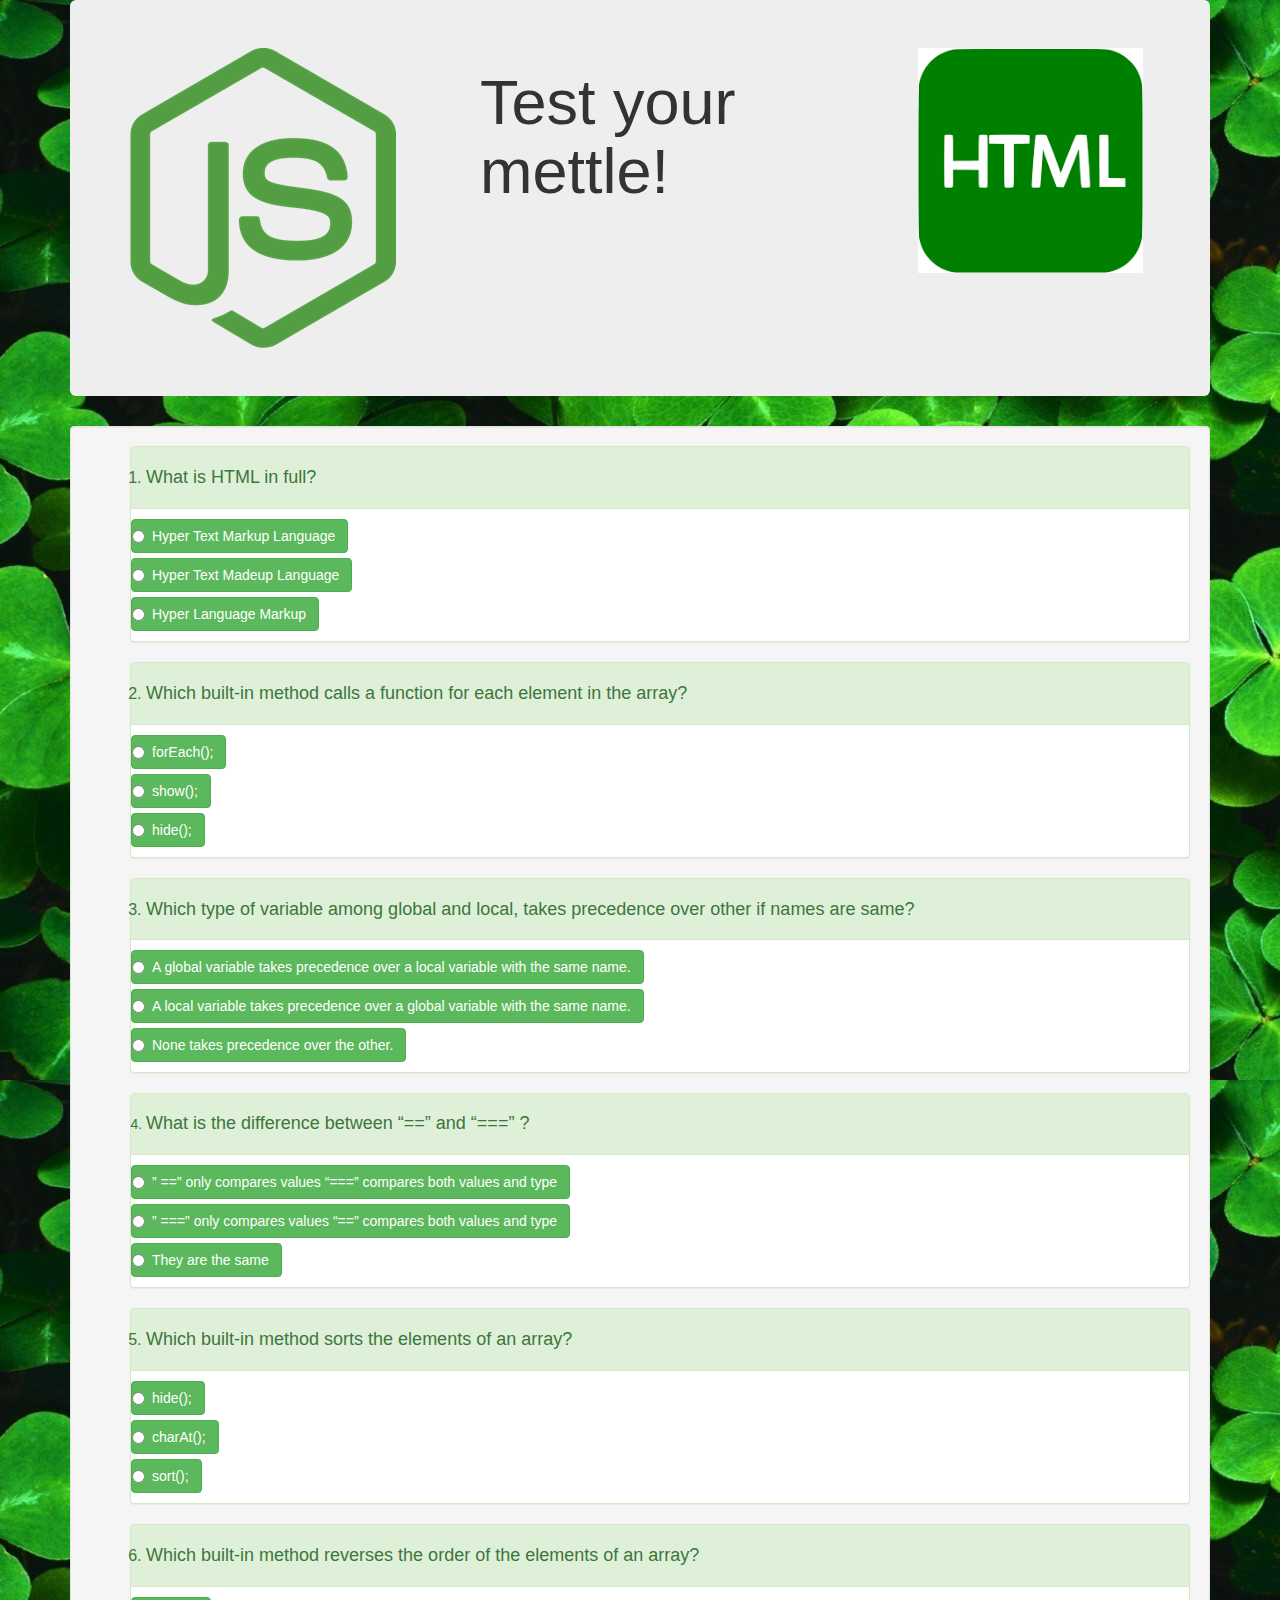
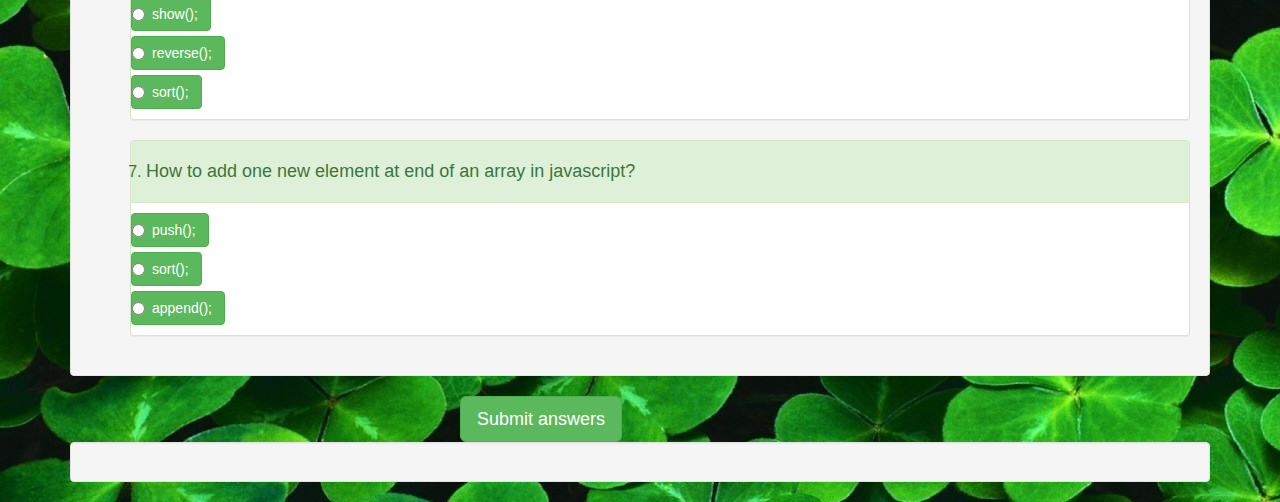
==== dashboard.html @ 98595a1a "Add user dashboard" ====
<!DOCTYPE html>
<html>
  <head>
    <title>quizboard</title>
    <link href="css/styles.css" rel="stylesheet" type="text/css">
    <link href="css/bootstrap.css" rel="stylesheet" type="text/css">
    <link href="https://fonts.googleapis.com/css?family=Niconne" rel="stylesheet">
    <script src="https://code.jquery.com/jquery-3.3.1.min.js" integrity="sha256-FgpCb/KJQlLNfOu91ta32o/NMZxltwRo8QtmkMRdAu8=" crossorigin="anonymous"></script>
    <script src="js/scripts.js"></script>
  </head>
  <body class="container scrollbar scrollbar-success" background="images/background.jpeg">
    <div class="jumbotron">
      <div class="row">
          <div class="col-md-2"><img src="images/logo.png" alt="javascript logo"></div>
          <div class="col-md-2"></div>
          <div class="col-md-5"><h1 id="heading">Test your mettle!<h1></div>
          <div class="col-md-1"><img src="images/htmllogo.png" alt="photo of html logo"></div>
      </div>
    </div>
    <div class="row">
      <div class="col-md-12">
        <div class="well">
          <form id="choices">
            <ol>
              <div class="panel panel-success">
                <div class="panel-heading">
                  <li class="panel-title"><h4>What is HTML in full?</h4></li>
                </div>
                <div class="radio">
                  <label class="btn btn-success btn-outline">
                    <input id="override" type="radio"  name="question1" value="5">
                    Hyper Text Markup Language
                  </label>
                </div>
                <div class="radio">
                  <label class="btn btn-success btn-outline">
                    <input id="override" type="radio" name="question1" value="0">
                      Hyper Text Madeup Language
                  </label>
                </div>
                <div class="radio">
                  <label class="btn btn-success btn-outline">
                    <input id="override" type="radio" name="question1" value="0">
                      Hyper Language Markup
                  </label>
                </div>
              </div>
              <div class="panel panel-success">
                <div class="panel-heading">
                  <li class="panel-title"><h4>Which built-in method calls a function for each element in the array?</h4></li>
                </div>
                <div class="radio">
                  <label class="btn btn-success btn-outline">
                    <input id="override" type="radio"  name="question2" value="5">
                      forEach();
                  </label>
                </div>
                <div class="radio">
                  <label class="btn btn-success btn-outline">
                    <input id="override" type="radio" name="question2" value="0">
                      show();
                  </label>
                </div>
                <div class="radio">
                  <label class="btn btn-success btn-outline">
                    <input id="override" type="radio" name="question2" value="0">
                      hide();
                  </label>
                </div>
              </div>
              <div class="panel panel-success">
                <div class="panel-heading">
                  <li class="panel-title"><h4>Which type of variable among global and local, takes precedence over other if names are same?</h4></li>
                </div>
                <div class="radio">
                  <label class="btn btn-success btn-outline">
                    <input id="override" type="radio"  name="question3" value="0">
                      A global variable takes precedence over a local variable with the same name.
                  </label>
                </div>
                <div class="radio">
                  <label class="btn btn-success btn-outline">
                    <input id="override" type="radio" name="question3" value="5">
                      A local variable takes precedence over a global variable with the same name.
                  </label>
                </div>
                <div class="radio">
                  <label class="btn btn-success btn-outline">
                    <input id="override" type="radio" name="question3" value="0">
                      None takes precedence over the other.
                  </label>
                </div>
              </div>
              <div class="panel panel-success">
                <div class="panel-heading">
                  <li panel-title><h4>What is the difference between “==” and “===” ?</h4></li>
                </div>
                <div class="radio">
                  <label class="btn btn-success btn-outline">
                    <input id="override" type="radio"  name="question4" value="5">
                      ” ==” only compares values “===” compares both values and type
                  </label>
                </div>
                <div class="radio">
                  <label class="btn btn-success btn-outline">
                    <input id="override" type="radio" name="question4" value="0">
                      ” ===” only compares values “==” compares both values and type
                  </label>
                </div>
                <div class="radio">
                  <label class="btn btn-success btn-outline">
                    <input id="override" type="radio" name="question4" value="0">
                      They are the same
                  </label>
                </div>
              </div>
              <div class="panel panel-success">
                <div class="panel-heading">
                  <li class="panel-title"><h4>Which built-in method sorts the elements of an array?</h4></li>
                </div>
                <div class="radio">
                  <label class="btn btn-success btn-outline">
                    <input id="override" type="radio"  name="question5" value="0">
                      hide();
                  </label>
                </div>
                <div class="radio">
                  <label class="btn btn-success btn-outline">
                    <input id="override" type="radio" name="question5" value="0">
                      charAt();
                  </label>
                </div>
                <div class="radio">
                  <label class="btn btn-success btn-outline">
                    <input id="override" type="radio" name="question5" value="5">
                      sort();
                  </label>
                </div>
              </div>
              <div class="panel panel-success">
                <div class="panel-heading">
                  <li class="panel-title"><h4>Which built-in method reverses the order of the elements of an array?</h4></li>
                </div>
                <div class="radio">
                  <label class="btn btn-success btn-outline">
                    <input id="override" type="radio"  name="question6" value="0">
                      show();
                  </label>
                </div>
                <div class="radio">
                  <label class="btn btn-success btn-outline">
                    <input id="override" type="radio" name="question6" value="5">
                      reverse();
                  </label>
                </div>
                <div class="radio">
                  <label class="btn btn-success btn-outline">
                    <input id="override" type="radio" name="question6" value="0">
                      sort();
                  </label>
                </div>
              </div>
              <div class="panel panel-success">
                <div class="panel-heading">
                  <li class="panel-title"><h4>How to add one new element at end of an array in javascript?</h4></li>
                </div>
                <div class="radio">
                  <label class="btn btn-success btn-outline">
                    <input id="override" type="radio"  name="question7" value="5">
                      push();
                  </label>
                </div>
                <div class="radio">
                  <label class="btn btn-success btn-outline">
                    <input id="override" type="radio" name="question7" value="0">
                      sort();
                  </label>
                </div>
                <div class="radio">
                  <label class="btn btn-success btn-outline">
                    <input id="override" type="radio" name="question7" value="0">
                      append();
                  </label>
                </div>
              </div>
            </ol>
          </div>
          <div class="row">
            <div class="col-md-4"></div>
            <div class="col-md-4"><button id="answer" class="btn btn-success btn-lg">Submit answers</button></div>
          </div>
        </form>
        <div class= "well">
          <div id="result" class="col-md-2"></div>
        </div>
      </div>
    </div>
  </body>
<html>
---- css/styles.css ----
# heading .jumbotron h1 {
  font-family: 'Niconne', cursive;
}
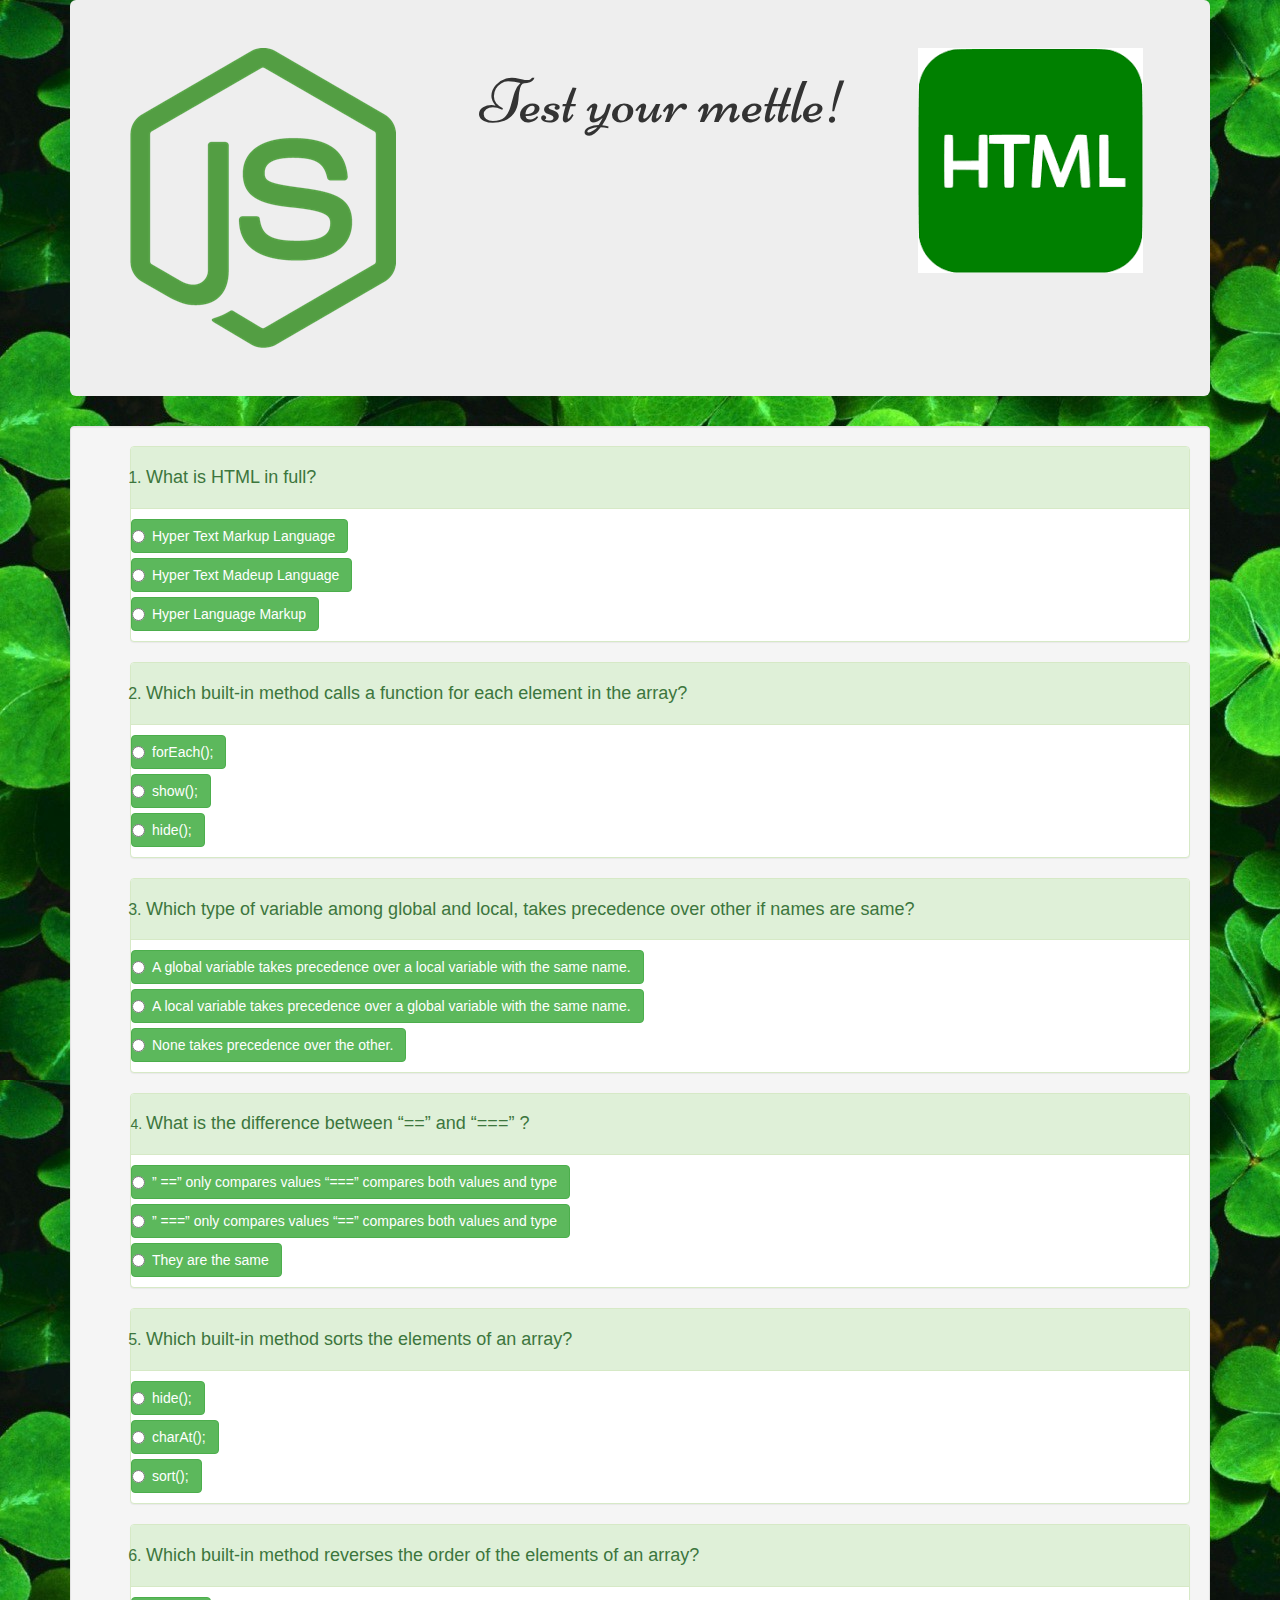
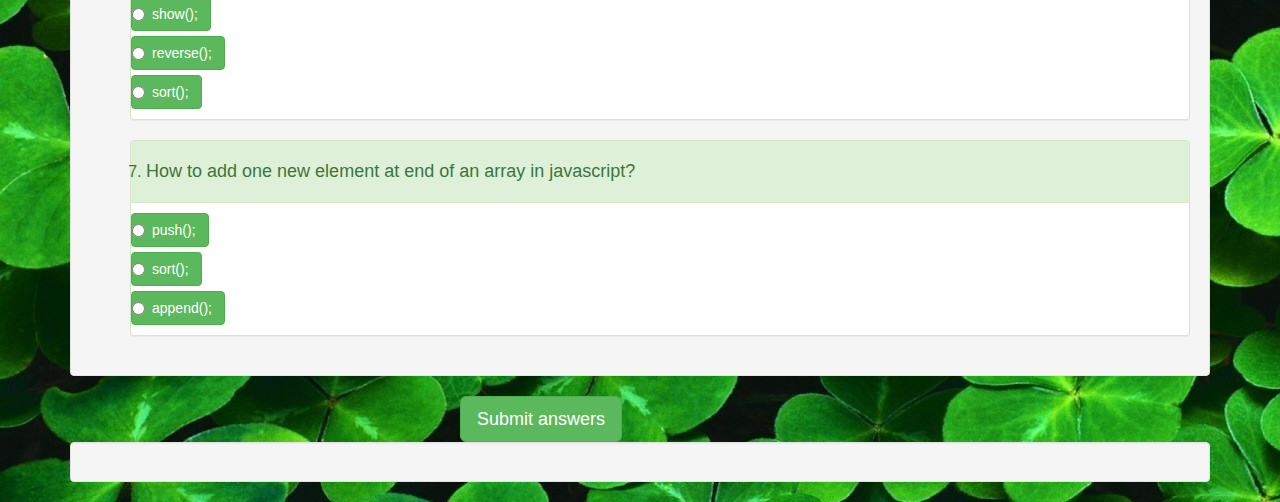
==== commit ad301541: "Link main page to user dashboard" ====
--- a/dashboard.html
+++ b/dashboard.html
@@ -10,7 +10,7 @@
   </head>
   <body class="container scrollbar scrollbar-success" background="images/background.jpeg">
     <div class="jumbotron">
-      <div class="row">
+      <div class="row" id="font">
           <div class="col-md-2"><img src="images/logo.png" alt="javascript logo"></div>
           <div class="col-md-2"></div>
           <div class="col-md-5"><h1 id="heading">Test your mettle!<h1></div>
@@ -19,7 +19,7 @@
     </div>
     <div class="row">
       <div class="col-md-12">
-        <div class="well">
+        <div class="well" id="choice">
           <form id="choices">
             <ol>
               <div class="panel panel-success">
@@ -28,7 +28,7 @@
                 </div>
                 <div class="radio">
                   <label class="btn btn-success btn-outline">
-                    <input id="override" type="radio"  name="question1" value="5">
+                    <input id="override" type="radio"  name="question1" value="5" >
                     Hyper Text Markup Language
                   </label>
                 </div>
@@ -187,7 +187,7 @@
           </div>
           <div class="row">
             <div class="col-md-4"></div>
-            <div class="col-md-4"><button id="answer" class="btn btn-success btn-lg">Submit answers</button></div>
+            <div class="col-md-4"><button id="answer" class="btn btn-success btn-lg" type="submit">Submit answers</button></div>
           </div>
         </form>
         <div class= "well">
--- a/css/styles.css
+++ b/css/styles.css
@@ -1,3 +1,21 @@
 # heading .jumbotron h1 {
   font-family: 'Niconne', cursive;
 }
+#switch{
+  position: relative;
+  top: 400px;
+  left: 400px;
+  color: white
+  text-align:center;
+}
+#switch h1{
+  color: white;
+  font-size: 60px;
+  font-family:'Niconne', cursive;
+}
+#font{
+  font-family: 'Niconne', cursive;
+}
+#override{
+  font-family: 'Niconne', cursive;
+}
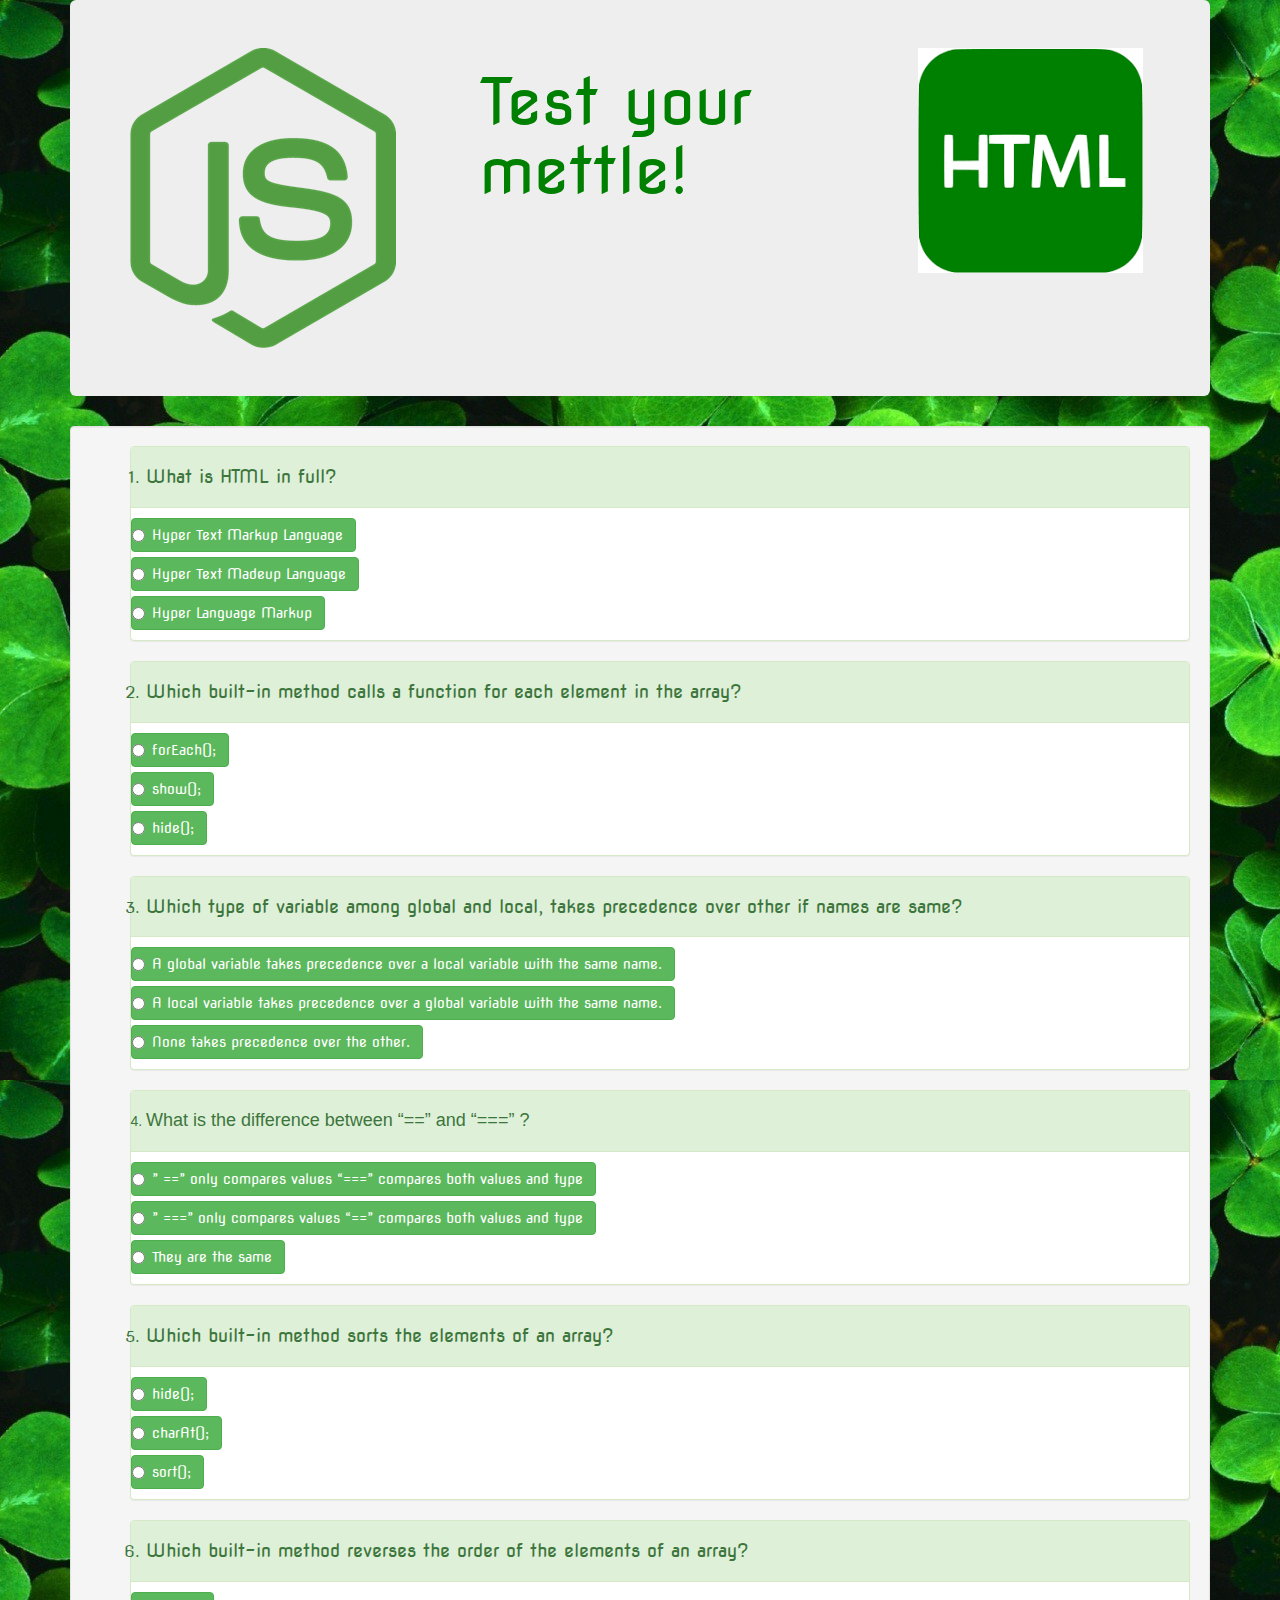
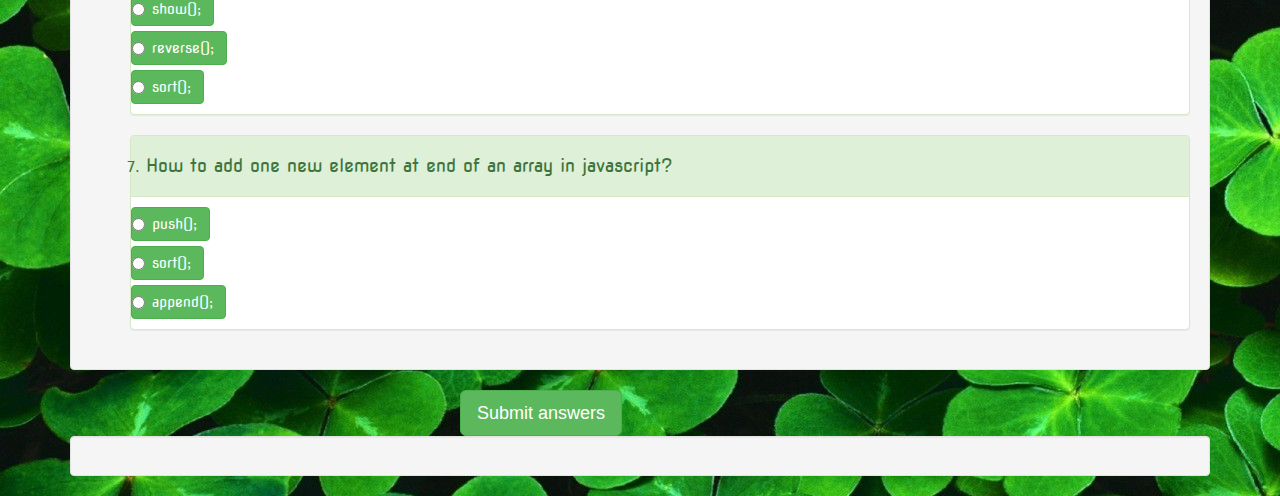
==== commit fa76b15a: "Add required to the input elements" ====
--- a/dashboard.html
+++ b/dashboard.html
@@ -4,7 +4,7 @@
     <title>quizboard</title>
     <link href="css/styles.css" rel="stylesheet" type="text/css">
     <link href="css/bootstrap.css" rel="stylesheet" type="text/css">
-    <link href="https://fonts.googleapis.com/css?family=Niconne" rel="stylesheet">
+    <link href="https://fonts.googleapis.com/css?family=Lora|Nova+Flat" rel="stylesheet">
     <script src="https://code.jquery.com/jquery-3.3.1.min.js" integrity="sha256-FgpCb/KJQlLNfOu91ta32o/NMZxltwRo8QtmkMRdAu8=" crossorigin="anonymous"></script>
     <script src="js/scripts.js"></script>
   </head>
@@ -28,19 +28,19 @@
                 </div>
                 <div class="radio">
                   <label class="btn btn-success btn-outline">
-                    <input id="override" type="radio"  name="question1" value="5" >
+                    <input id="override" type="radio"  name="question1" value="5" required>
                     Hyper Text Markup Language
                   </label>
                 </div>
                 <div class="radio">
                   <label class="btn btn-success btn-outline">
-                    <input id="override" type="radio" name="question1" value="0">
+                    <input id="override" type="radio" name="question1" value="0" required>
                       Hyper Text Madeup Language
                   </label>
                 </div>
                 <div class="radio">
                   <label class="btn btn-success btn-outline">
-                    <input id="override" type="radio" name="question1" value="0">
+                    <input id="override" type="radio" name="question1" value="0" required>
                       Hyper Language Markup
                   </label>
                 </div>
@@ -51,19 +51,19 @@
                 </div>
                 <div class="radio">
                   <label class="btn btn-success btn-outline">
-                    <input id="override" type="radio"  name="question2" value="5">
+                    <input id="override" type="radio"  name="question2" value="5" required>
                       forEach();
                   </label>
                 </div>
                 <div class="radio">
                   <label class="btn btn-success btn-outline">
-                    <input id="override" type="radio" name="question2" value="0">
+                    <input id="override" type="radio" name="question2" value="0" required>
                       show();
                   </label>
                 </div>
                 <div class="radio">
                   <label class="btn btn-success btn-outline">
-                    <input id="override" type="radio" name="question2" value="0">
+                    <input id="override" type="radio" name="question2" value="0" required>
                       hide();
                   </label>
                 </div>
@@ -74,19 +74,19 @@
                 </div>
                 <div class="radio">
                   <label class="btn btn-success btn-outline">
-                    <input id="override" type="radio"  name="question3" value="0">
+                    <input id="override" type="radio"  name="question3" value="0" required>
                       A global variable takes precedence over a local variable with the same name.
                   </label>
                 </div>
                 <div class="radio">
                   <label class="btn btn-success btn-outline">
-                    <input id="override" type="radio" name="question3" value="5">
+                    <input id="override" type="radio" name="question3" value="5" required>
                       A local variable takes precedence over a global variable with the same name.
                   </label>
                 </div>
                 <div class="radio">
                   <label class="btn btn-success btn-outline">
-                    <input id="override" type="radio" name="question3" value="0">
+                    <input id="override" type="radio" name="question3" value="0" required>
                       None takes precedence over the other.
                   </label>
                 </div>
@@ -97,19 +97,19 @@
                 </div>
                 <div class="radio">
                   <label class="btn btn-success btn-outline">
-                    <input id="override" type="radio"  name="question4" value="5">
+                    <input id="override" type="radio"  name="question4" value="5" required>
                       ” ==” only compares values “===” compares both values and type
                   </label>
                 </div>
                 <div class="radio">
                   <label class="btn btn-success btn-outline">
-                    <input id="override" type="radio" name="question4" value="0">
+                    <input id="override" type="radio" name="question4" value="0" required>
                       ” ===” only compares values “==” compares both values and type
                   </label>
                 </div>
                 <div class="radio">
                   <label class="btn btn-success btn-outline">
-                    <input id="override" type="radio" name="question4" value="0">
+                    <input id="override" type="radio" name="question4" value="0" required>
                       They are the same
                   </label>
                 </div>
@@ -120,19 +120,19 @@
                 </div>
                 <div class="radio">
                   <label class="btn btn-success btn-outline">
-                    <input id="override" type="radio"  name="question5" value="0">
+                    <input id="override" type="radio"  name="question5" value="0" required>
                       hide();
                   </label>
                 </div>
                 <div class="radio">
                   <label class="btn btn-success btn-outline">
-                    <input id="override" type="radio" name="question5" value="0">
+                    <input id="override" type="radio" name="question5" value="0" required>
                       charAt();
                   </label>
                 </div>
                 <div class="radio">
                   <label class="btn btn-success btn-outline">
-                    <input id="override" type="radio" name="question5" value="5">
+                    <input id="override" type="radio" name="question5" value="5" required>
                       sort();
                   </label>
                 </div>
@@ -143,19 +143,19 @@
                 </div>
                 <div class="radio">
                   <label class="btn btn-success btn-outline">
-                    <input id="override" type="radio"  name="question6" value="0">
+                    <input id="override" type="radio"  name="question6" value="0" required>
                       show();
                   </label>
                 </div>
                 <div class="radio">
                   <label class="btn btn-success btn-outline">
-                    <input id="override" type="radio" name="question6" value="5">
+                    <input id="override" type="radio" name="question6" value="5" required>
                       reverse();
                   </label>
                 </div>
                 <div class="radio">
                   <label class="btn btn-success btn-outline">
-                    <input id="override" type="radio" name="question6" value="0">
+                    <input id="override" type="radio" name="question6" value="0" required>
                       sort();
                   </label>
                 </div>
@@ -166,19 +166,19 @@
                 </div>
                 <div class="radio">
                   <label class="btn btn-success btn-outline">
-                    <input id="override" type="radio"  name="question7" value="5">
+                    <input id="override" type="radio"  name="question7" value="5" required>
                       push();
                   </label>
                 </div>
                 <div class="radio">
                   <label class="btn btn-success btn-outline">
-                    <input id="override" type="radio" name="question7" value="0">
+                    <input id="override" type="radio" name="question7" value="0" required>
                       sort();
                   </label>
                 </div>
                 <div class="radio">
                   <label class="btn btn-success btn-outline">
-                    <input id="override" type="radio" name="question7" value="0">
+                    <input id="override" type="radio" name="question7" value="0" required>
                       append();
                   </label>
                 </div>
--- a/css/styles.css
+++ b/css/styles.css
@@ -1,6 +1,3 @@
-# heading .jumbotron h1 {
-  font-family: 'Niconne', cursive;
-}
 #switch{
   position: relative;
   top: 400px;
@@ -11,11 +8,14 @@
 #switch h1{
   color: white;
   font-size: 60px;
-  font-family:'Niconne', cursive;
 }
 #font{
-  font-family: 'Niconne', cursive;
+  font-family: 'Nova Flat', cursive;
+  color: green;
 }
-#override{
-  font-family: 'Niconne', cursive;
+.radio{
+  font-family: 'Nova Flat', cursive;
 }
+.panel-title{
+  font-family: 'Nova Flat', cursive;
+}
